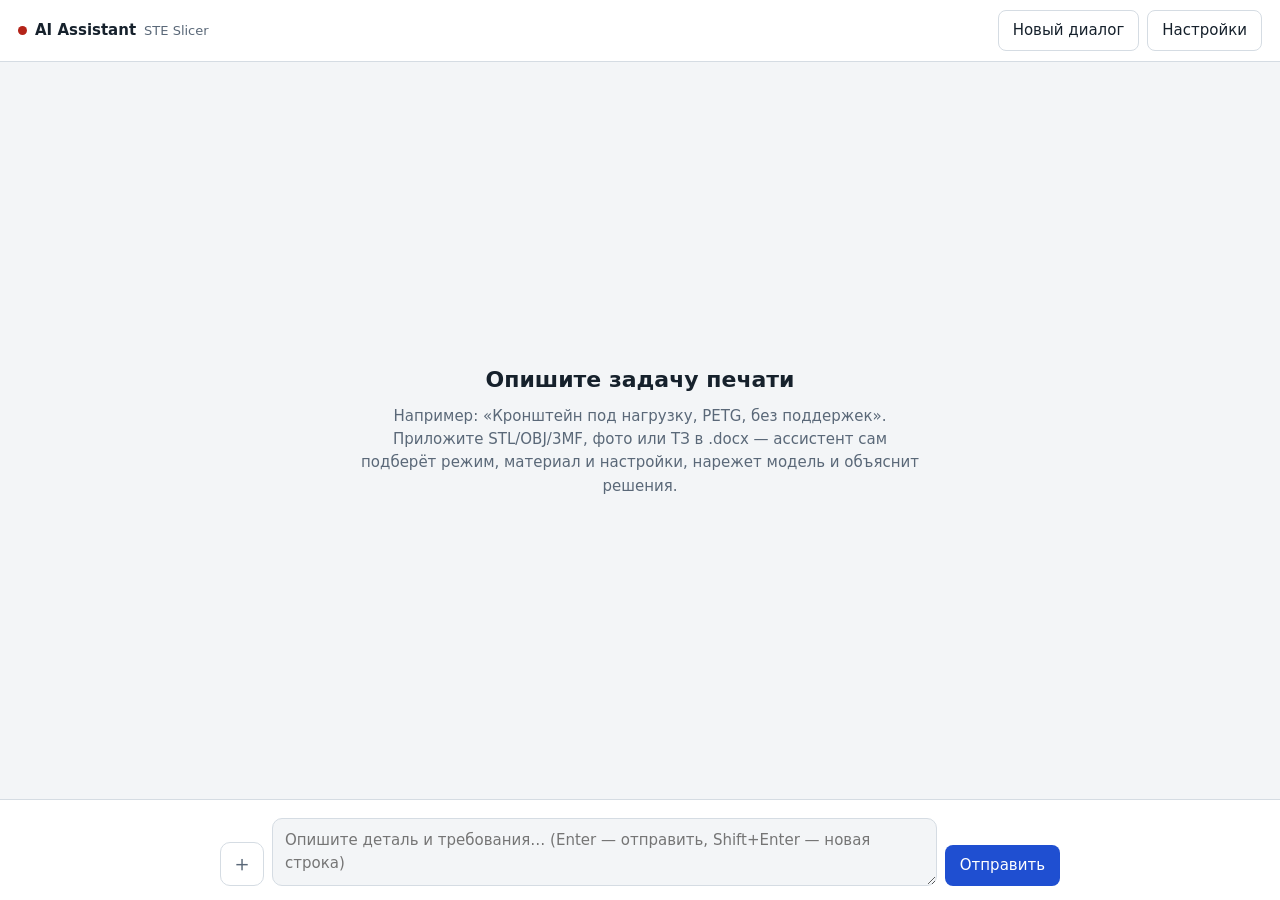
==== plugin/AIAssistant/web/index.html @ 3d4e820d "Plugin source, checker and questionnaire AI assistant plugin for STE Slicer (v0.2.0), reference answ" ====
<!doctype html>
<html lang="ru">
<head>
<meta charset="utf-8">
<meta name="viewport" content="width=device-width, initial-scale=1">
<title>AI Assistant · STE Slicer</title>
<link rel="stylesheet" href="style.css">
</head>
<body>
<header class="top">
  <div class="brand"><span class="dot" id="statusDot"></span><b>AI Assistant</b><span class="sub">STE Slicer</span></div>
  <div class="actions">
    <button type="button" id="btnNew" class="ghost" title="Новый диалог">Новый диалог</button>
    <button type="button" id="btnSettings" class="ghost" title="Настройки">Настройки</button>
  </div>
</header>

<main id="chat" class="chat" aria-live="polite">
  <div class="empty" id="empty">
    <h1>Опишите задачу печати</h1>
    <p>Например: «Кронштейн под нагрузку, PETG, без поддержек». Приложите STL/OBJ/3MF, фото или ТЗ в .docx — ассистент сам подберёт режим, материал и настройки, нарежет модель и объяснит решения.</p>
  </div>
</main>

<form id="composer" class="composer">
  <div id="chips" class="chips"></div>
  <div class="row">
    <label class="attach" title="Прикрепить файлы">
      <input type="file" id="fileInput" multiple accept=".stl,.obj,.3mf,.png,.jpg,.jpeg,.webp,.docx,.txt,.md">
      <span>＋</span>
    </label>
    <textarea id="input" rows="2" placeholder="Опишите деталь и требования… (Enter — отправить, Shift+Enter — новая строка)"></textarea>
    <button type="submit" id="btnSend" class="primary">Отправить</button>
    <button type="button" id="btnStop" class="danger" hidden>Стоп</button>
  </div>
</form>

<div id="drop" class="drop" hidden>Отпустите файлы, чтобы прикрепить</div>

<dialog id="settings">
  <form method="dialog" class="settings" id="settingsForm">
    <h2>Настройки</h2>
    <label>URL LLM (OpenAI-совместимый)<input id="cfgUrl" type="url" placeholder="https://…/v1" autocomplete="off"></label>
    <label>Ключ доступа<input id="cfgKey" type="password" placeholder="оставьте пустым, чтобы не менять" autocomplete="off"></label>
    <label>Модель<input id="cfgModel" list="modelList" placeholder="имя модели"><datalist id="modelList"></datalist></label>
    <div class="inline">
      <label>Temperature<input id="cfgTemp" type="number" step="0.1" min="0" max="2"></label>
      <label>Макс. шагов<input id="cfgSteps" type="number" min="1" max="100"></label>
    </div>
    <label>Папка результатов<input id="cfgResults" placeholder="по умолчанию Документы/STE AI Assistant/results"></label>
    <label class="check"><input id="cfgSsl" type="checkbox"> Проверять SSL-сертификат</label>
    <label class="check"><input id="cfgCompact" type="checkbox"> Экономить токены (сокращать старую историю)</label>
    <label class="check"><input id="cfgDev" type="checkbox"> Режим разработчика (консоль)</label>
    <p class="hint" id="cfgStatus"></p>
    <div class="buttons">
      <button type="button" id="btnTest" class="ghost">Проверить подключение</button>
      <button type="button" id="btnDump" class="ghost">Скачать все настройки слайсера</button>
      <span class="spacer"></span>
      <button type="button" id="btnClose" class="ghost">Закрыть</button>
      <button type="button" id="btnSave" class="primary">Сохранить</button>
    </div>
    <section id="devConsole" hidden>
      <h3>Консоль разработчика</h3>
      <textarea id="devCode" rows="5" spellcheck="false">app.getGlobalContainerStack().getProperty("printing_mode", "value")</textarea>
      <button type="button" id="btnEval" class="ghost">Выполнить в слайсере</button>
      <pre id="devOut"></pre>
    </section>
  </form>
</dialog>

<script src="app.js"></script>
</body>
</html>
---- plugin/AIAssistant/web/style.css ----
/* Temporary UI until the designers' version lands. */
:root {
  --bg: #f3f5f7; --paper: #fff; --ink: #16212c; --muted: #5a6878; --line: #d5dce3;
  --accent: #1f4fd1; --accent-soft: #e3eafb; --ok: #1e7a4c; --ok-soft: #dff2e7;
  --err: #b42318; --err-soft: #fde7e5; --warn: #9a6a00; --warn-soft: #fff3d1;
  --mono: "JetBrains Mono", Consolas, ui-monospace, monospace;
  --sans: "Segoe UI", system-ui, -apple-system, sans-serif;
}
@media (prefers-color-scheme: dark) {
  :root { --bg: #0e151c; --paper: #16202a; --ink: #e6ecf2; --muted: #93a2b2; --line: #2a3743;
    --accent: #7fa2ff; --accent-soft: #1b2a4a; --ok: #5acb8e; --ok-soft: #163223;
    --err: #ff8a80; --err-soft: #3b1a17; --warn: #f2c14e; --warn-soft: #3a2e10; color-scheme: dark; }
}
* { box-sizing: border-box; }
html, body { height: 100%; margin: 0; }
body { background: var(--bg); color: var(--ink); font: 15px/1.55 var(--sans); display: flex; flex-direction: column; }
button { font: inherit; border-radius: 8px; padding: 8px 14px; cursor: pointer; border: 1px solid transparent; }
button.primary { background: var(--accent); color: #fff; }
button.ghost { background: transparent; color: var(--ink); border-color: var(--line); }
button.danger { background: var(--err); color: #fff; }
button:disabled { opacity: .5; cursor: default; }
button:focus-visible, textarea:focus-visible, input:focus-visible { outline: 2px solid var(--accent); outline-offset: 2px; }

.top { display: flex; justify-content: space-between; align-items: center; padding: 10px 18px; border-bottom: 1px solid var(--line); background: var(--paper); }
.brand { display: flex; gap: 8px; align-items: center; }
.brand .sub { color: var(--muted); font-size: 13px; }
.dot { width: 9px; height: 9px; border-radius: 50%; background: var(--ok); }
.dot.busy { background: var(--warn); animation: pulse 1s infinite; }
.dot.err { background: var(--err); }
@keyframes pulse { 50% { opacity: .35; } }
.actions { display: flex; gap: 8px; }

.chat { flex: 1; overflow-y: auto; padding: 20px max(16px, calc(50% - 420px)); display: flex; flex-direction: column; gap: 12px; }
.empty { margin: auto 0; text-align: center; color: var(--muted); }
.empty h1 { color: var(--ink); font-size: 22px; margin: 0 0 8px; }
.empty p { max-width: 60ch; margin: 0 auto; }

.msg { max-width: 85%; padding: 10px 14px; border-radius: 12px; overflow-wrap: anywhere; }
.msg.user { align-self: flex-end; background: var(--accent); color: #fff; border-bottom-right-radius: 4px; white-space: pre-wrap; }
.msg.assistant { align-self: flex-start; background: var(--paper); border: 1px solid var(--line); border-bottom-left-radius: 4px; }
.msg.note { align-self: flex-start; color: var(--muted); font-style: italic; padding: 2px 4px; }
.msg.error { align-self: stretch; background: var(--err-soft); color: var(--err); border: 1px solid var(--err); }
.msg .att { display: inline-block; margin: 6px 6px 0 0; font: 12px var(--mono); padding: 2px 8px; border-radius: 5px; background: rgba(255,255,255,.2); }
.msg.assistant table { border-collapse: collapse; margin: 8px 0; font-size: 14px; display: block; overflow-x: auto; }
.msg.assistant th, .msg.assistant td { border: 1px solid var(--line); padding: 4px 8px; text-align: left; }
.msg.assistant p { margin: 6px 0; }
.msg.assistant ul, .msg.assistant ol { margin: 6px 0; padding-left: 22px; }
.msg.assistant code { font: 13px var(--mono); background: var(--accent-soft); padding: 1px 4px; border-radius: 4px; }
.msg.assistant h3, .msg.assistant h4 { margin: 10px 0 4px; font-size: 15px; }

.tool { align-self: flex-start; max-width: 85%; font: 12.5px/1.5 var(--mono); border-left: 3px solid var(--line); padding: 2px 10px; color: var(--muted); }
.tool.ok { border-left-color: var(--ok); }
.tool.fail { border-left-color: var(--err); }
.tool summary { cursor: pointer; list-style: none; }
.tool summary::-webkit-details-marker { display: none; }
.tool .name { color: var(--accent); font-weight: 600; }
.tool .args { color: var(--ink); }
.tool .res { color: var(--ok); }
.tool.fail .res { color: var(--err); }
.tool pre { white-space: pre-wrap; max-height: 260px; overflow: auto; background: var(--paper); border: 1px solid var(--line); border-radius: 6px; padding: 8px; color: var(--ink); }

.progress { align-self: stretch; border: 1px dashed var(--line); border-radius: 8px; padding: 8px 12px; font-size: 13px; color: var(--muted); display: flex; flex-direction: column; gap: 6px; }
.bar { height: 6px; background: var(--line); border-radius: 3px; overflow: hidden; }
.bar span { display: block; height: 100%; width: 0; background: var(--ok); transition: width .3s; }
.thinking { align-self: flex-start; color: var(--muted); font-size: 13px; }

.composer { border-top: 1px solid var(--line); background: var(--paper); padding: 10px max(16px, calc(50% - 420px)) 14px; display: flex; flex-direction: column; gap: 8px; }
.composer .row { display: flex; gap: 8px; align-items: flex-end; }
.composer textarea { flex: 1; resize: vertical; min-height: 44px; max-height: 240px; font: inherit; padding: 10px 12px; border-radius: 10px; border: 1px solid var(--line); background: var(--bg); color: var(--ink); }
.attach { display: flex; align-items: center; justify-content: center; width: 44px; height: 44px; border: 1px solid var(--line); border-radius: 10px; cursor: pointer; font-size: 22px; color: var(--muted); }
.attach input { display: none; }
.chips { display: flex; flex-wrap: wrap; gap: 6px; }
.chip { font: 12px var(--mono); background: var(--accent-soft); color: var(--accent); padding: 3px 8px; border-radius: 999px; display: inline-flex; gap: 6px; align-items: center; }
.chip button { padding: 0 4px; background: none; border: 0; color: inherit; }
.chip.loading { opacity: .6; }

.drop { position: fixed; inset: 0; background: rgba(31,79,209,.12); border: 3px dashed var(--accent); display: flex; align-items: center; justify-content: center; font-size: 20px; color: var(--accent); pointer-events: none; }
.drop[hidden] { display: none; }

dialog { border: 1px solid var(--line); border-radius: 12px; padding: 0; background: var(--paper); color: var(--ink); width: min(620px, 94vw); }
dialog::backdrop { background: rgba(0,0,0,.35); }
.settings { padding: 18px 20px; display: flex; flex-direction: column; gap: 10px; }
.settings h2 { margin: 0 0 4px; font-size: 18px; }
.settings h3 { margin: 8px 0 4px; font-size: 15px; }
.settings label { display: flex; flex-direction: column; gap: 4px; font-size: 13px; color: var(--muted); }
.settings label.check { flex-direction: row; align-items: center; gap: 8px; color: var(--ink); }
.settings input:not([type=checkbox]), .settings textarea { font: 14px var(--sans); padding: 8px 10px; border-radius: 8px; border: 1px solid var(--line); background: var(--bg); color: var(--ink); }
.settings textarea { font-family: var(--mono); font-size: 13px; width: 100%; }
.inline { display: flex; gap: 12px; }
.inline label { flex: 1; }
.buttons { display: flex; flex-wrap: wrap; gap: 8px; align-items: center; }
.spacer { flex: 1; }
.hint { margin: 0; font-size: 13px; color: var(--muted); min-height: 1.2em; }
.hint.ok { color: var(--ok); } .hint.err { color: var(--err); }
#devOut { white-space: pre-wrap; max-height: 240px; overflow: auto; font: 12px var(--mono); background: var(--bg); border-radius: 8px; padding: 8px; }

.usage { align-self: flex-start; max-width: 100%; font-size: 12px; color: var(--muted); padding: 2px 4px; }
.usage summary { cursor: pointer; }
.usage table { border-collapse: collapse; margin-top: 6px; font: 12px/1.4 var(--mono); }
.usage th, .usage td { border: 1px solid var(--line); padding: 2px 8px; text-align: left; }
.usage td:nth-child(-n+4) { text-align: right; }
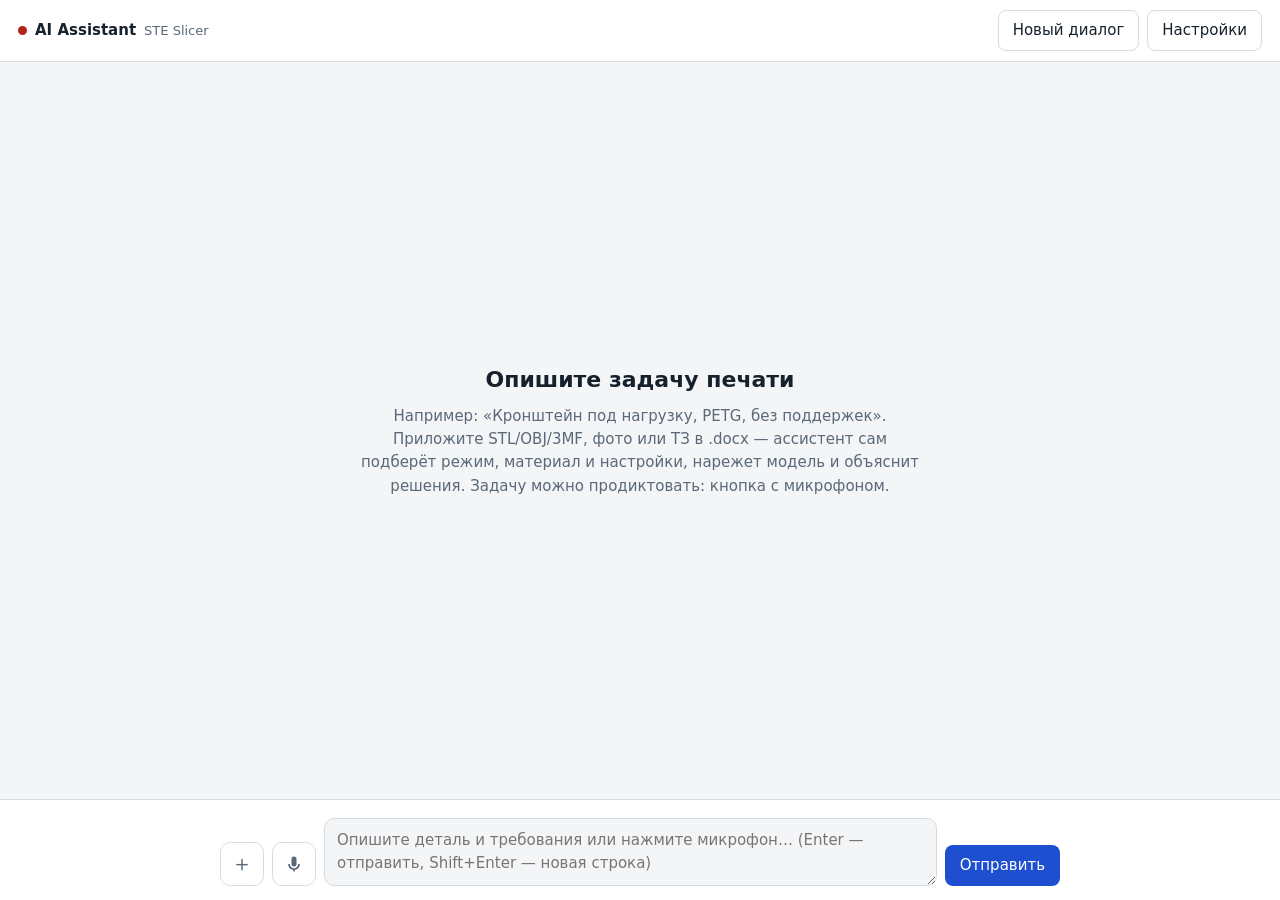
==== commit b084daf8: "Add voice input to the chat Microphone button in the composer. Default engine records with MediaReco" ====
--- a/plugin/AIAssistant/web/index.html
+++ b/plugin/AIAssistant/web/index.html
@@ -18,7 +18,7 @@
 <main id="chat" class="chat" aria-live="polite">
   <div class="empty" id="empty">
     <h1>Опишите задачу печати</h1>
-    <p>Например: «Кронштейн под нагрузку, PETG, без поддержек». Приложите STL/OBJ/3MF, фото или ТЗ в .docx — ассистент сам подберёт режим, материал и настройки, нарежет модель и объяснит решения.</p>
+    <p>Например: «Кронштейн под нагрузку, PETG, без поддержек». Приложите STL/OBJ/3MF, фото или ТЗ в .docx — ассистент сам подберёт режим, материал и настройки, нарежет модель и объяснит решения. Задачу можно продиктовать: кнопка с микрофоном.</p>
   </div>
 </main>
 
@@ -29,7 +29,11 @@
       <input type="file" id="fileInput" multiple accept=".stl,.obj,.3mf,.png,.jpg,.jpeg,.webp,.docx,.txt,.md">
       <span>＋</span>
     </label>
-    <textarea id="input" rows="2" placeholder="Опишите деталь и требования… (Enter — отправить, Shift+Enter — новая строка)"></textarea>
+    <button type="button" id="btnMic" class="mic" title="Голосовой ввод: нажмите и говорите, нажмите ещё раз — готово (Esc — отмена)" aria-label="Голосовой ввод" aria-pressed="false">
+      <svg viewBox="0 0 24 24" width="20" height="20" aria-hidden="true"><path fill="currentColor" d="M12 15a3 3 0 0 0 3-3V6a3 3 0 0 0-6 0v6a3 3 0 0 0 3 3Zm5-3a5 5 0 0 1-10 0H5a7 7 0 0 0 6 6.93V21h2v-2.07A7 7 0 0 0 19 12h-2Z"/></svg>
+      <span class="timer" id="micTimer"></span>
+    </button>
+    <textarea id="input" rows="2" placeholder="Опишите деталь и требования или нажмите микрофон… (Enter — отправить, Shift+Enter — новая строка)"></textarea>
     <button type="submit" id="btnSend" class="primary">Отправить</button>
     <button type="button" id="btnStop" class="danger" hidden>Стоп</button>
   </div>
@@ -51,6 +55,18 @@
     <label class="check"><input id="cfgSsl" type="checkbox"> Проверять SSL-сертификат</label>
     <label class="check"><input id="cfgCompact" type="checkbox"> Экономить токены (сокращать старую историю)</label>
     <label class="check"><input id="cfgDev" type="checkbox"> Режим разработчика (консоль)</label>
+    <h3>Голосовой ввод</h3>
+    <div class="inline">
+      <label>Распознавание речи
+        <select id="cfgVoice">
+          <option value="auto">Авто: через шлюз LLM, при ошибке — браузер</option>
+          <option value="server">Только через шлюз LLM</option>
+          <option value="browser">Только браузер (Chrome / Edge)</option>
+        </select>
+      </label>
+      <label>Модель распознавания<input id="cfgVoiceModel" placeholder="авто (…-transcribe / whisper)" autocomplete="off"></label>
+    </div>
+    <label class="check"><input id="cfgVoiceSend" type="checkbox"> Отправлять распознанный текст сразу</label>
     <p class="hint" id="cfgStatus"></p>
     <div class="buttons">
       <button type="button" id="btnTest" class="ghost">Проверить подключение</button>
--- a/plugin/AIAssistant/web/style.css
+++ b/plugin/AIAssistant/web/style.css
@@ -69,6 +69,14 @@
 .composer textarea { flex: 1; resize: vertical; min-height: 44px; max-height: 240px; font: inherit; padding: 10px 12px; border-radius: 10px; border: 1px solid var(--line); background: var(--bg); color: var(--ink); }
 .attach { display: flex; align-items: center; justify-content: center; width: 44px; height: 44px; border: 1px solid var(--line); border-radius: 10px; cursor: pointer; font-size: 22px; color: var(--muted); }
 .attach input { display: none; }
+.mic { position: relative; display: flex; align-items: center; justify-content: center; gap: 4px; min-width: 44px; height: 44px; padding: 0 10px; border: 1px solid var(--line); border-radius: 10px; background: transparent; color: var(--muted); }
+.mic:hover { color: var(--accent); border-color: var(--accent); }
+.mic .timer { font: 12px var(--mono); }
+.mic .timer:empty { display: none; }
+.mic.rec { background: var(--err); border-color: var(--err); color: #fff; animation: pulse 1.2s infinite; }
+.mic.wait { color: var(--accent); border-color: var(--accent); cursor: progress; }
+.mic.wait svg { animation: pulse .8s infinite; }
+.mic[hidden] { display: none; }
 .chips { display: flex; flex-wrap: wrap; gap: 6px; }
 .chip { font: 12px var(--mono); background: var(--accent-soft); color: var(--accent); padding: 3px 8px; border-radius: 999px; display: inline-flex; gap: 6px; align-items: center; }
 .chip button { padding: 0 4px; background: none; border: 0; color: inherit; }
@@ -84,7 +92,7 @@
 .settings h3 { margin: 8px 0 4px; font-size: 15px; }
 .settings label { display: flex; flex-direction: column; gap: 4px; font-size: 13px; color: var(--muted); }
 .settings label.check { flex-direction: row; align-items: center; gap: 8px; color: var(--ink); }
-.settings input:not([type=checkbox]), .settings textarea { font: 14px var(--sans); padding: 8px 10px; border-radius: 8px; border: 1px solid var(--line); background: var(--bg); color: var(--ink); }
+.settings input:not([type=checkbox]), .settings textarea, .settings select { font: 14px var(--sans); padding: 8px 10px; border-radius: 8px; border: 1px solid var(--line); background: var(--bg); color: var(--ink); }
 .settings textarea { font-family: var(--mono); font-size: 13px; width: 100%; }
 .inline { display: flex; gap: 12px; }
 .inline label { flex: 1; }
